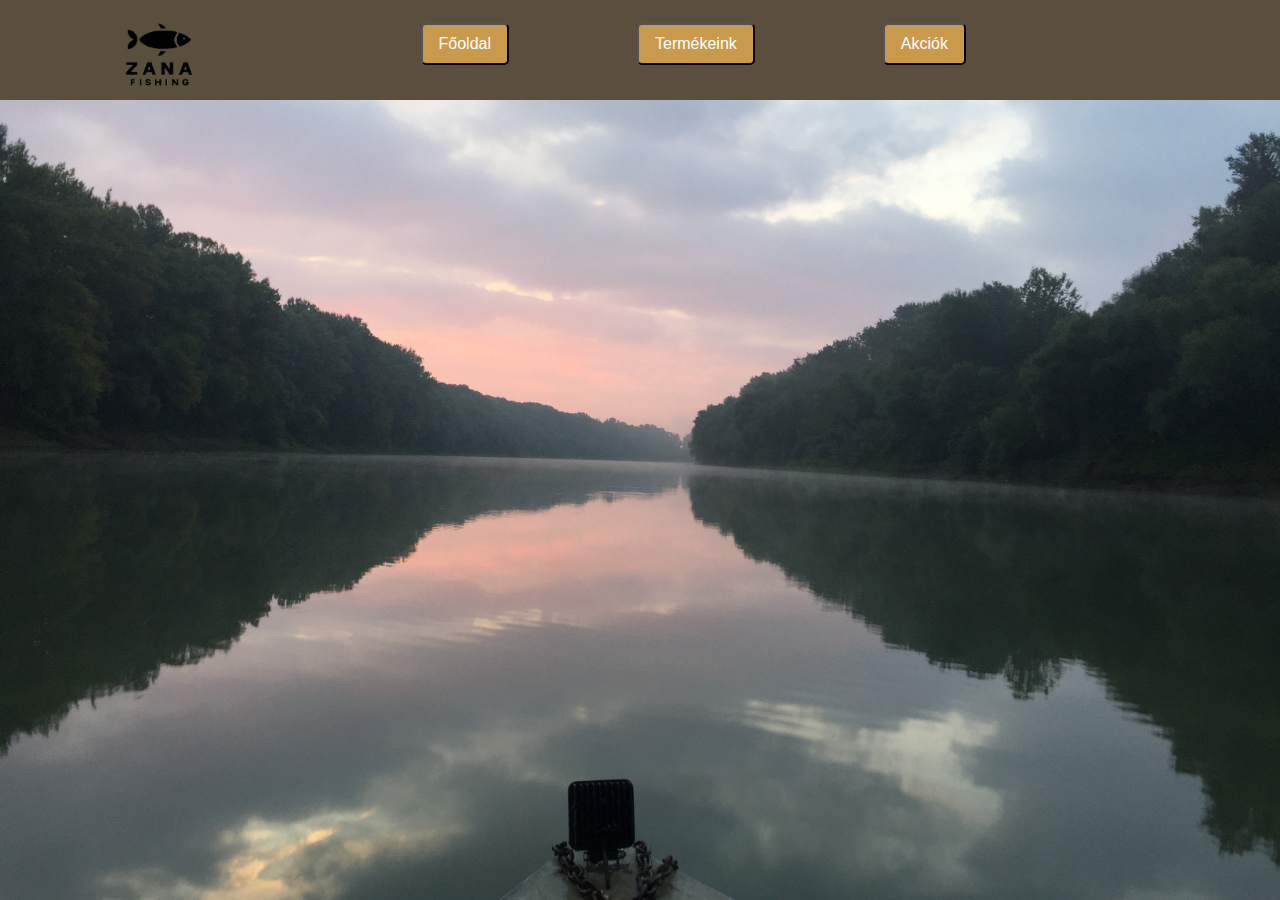
==== akciok.html @ df9d309b "chagnes" ====
<html lang="hu">
<head>
    <meta charset="UTF-8">
    <meta name="viewport" content="width=device-width, initial-scale=1.0">
    <title>Zana Fishing</title>
    <link rel="stylesheet" href="akciok.css">
</head>
<header>
    <img src="logo.png" alt="" >
    <a href="index.html"><button>Főoldal</button></a>
    <a href="termekek.html"><button class="akciok">Termékeink</button></a>
    <a href="akciok.html"><button class="akciok">Akciók</button></a>
     

</header>

<body>
    
</body>
</html>
---- akciok.css ----
header {
    background-color: rgb(90, 79, 61);
    background-size: cover;
    height: 100px; /* Állítsd be a kívánt magasságot */
    color: rgb(228, 222, 222);
    display: flex;
    font-family: 'Gill Sans', 'Gill Sans MT', Calibri, 'Trebuchet MS', sans-serif;
    font-size: 30px;
    
}
header img {
    height: 150%;
    width: auto;
    padding-left: 25px;
    margin-top: -20px;
}
header a{

    margin-left: 10%;
    margin-top: 1.8%;
}
body {
    font-family: Arial, Helvetica, sans-serif;
    margin: 0;
    padding: 0;
    background-color: rgb(6, 94, 99);
    background: url('bckgrnd.jpg') no-repeat;
    background-size: 100%;

}

.container {
    width: 80%;
    margin: auto;
    overflow: hidden;
    display: flex;
    flex-wrap: wrap;
    justify-content: space-around;
}
.product {
    background:  rgb(58, 51, 39);
    margin: 15px;
    padding: 15px;
    border-radius: 5px;
    box-shadow: 0px 0px 10px rgba(0, 0, 0, 0.1);
    text-align: center;
    width: 15%;
    color: white;
}

.product img {
    max-width: 100%;
    height: auto;

}
button{
    color: white;
    background-color: rgb(201, 153, 76);
    padding: 10px 16px;
    text-align: center;
    text-decoration: none;
    display: inline-block;
    font-size: 16px;
    border-radius: 5px;
}
button:hover{
    opacity: 50%;
}
button.termekek{
    
}

#cart {
    position: fixed;
    top: 20px;
    right: 20px;
    background: white;
    padding: 15px;
    border-radius: 5px;
    box-shadow: 0px 0px 10px rgba(0, 0, 0, 0.1);
}
#cart-items {
    list-style: none;
    padding: 0;
}
iframe{
    border-radius: 5px;
    border-color: white;
    margin-top: -550px;
    padding-left: 60px;
}
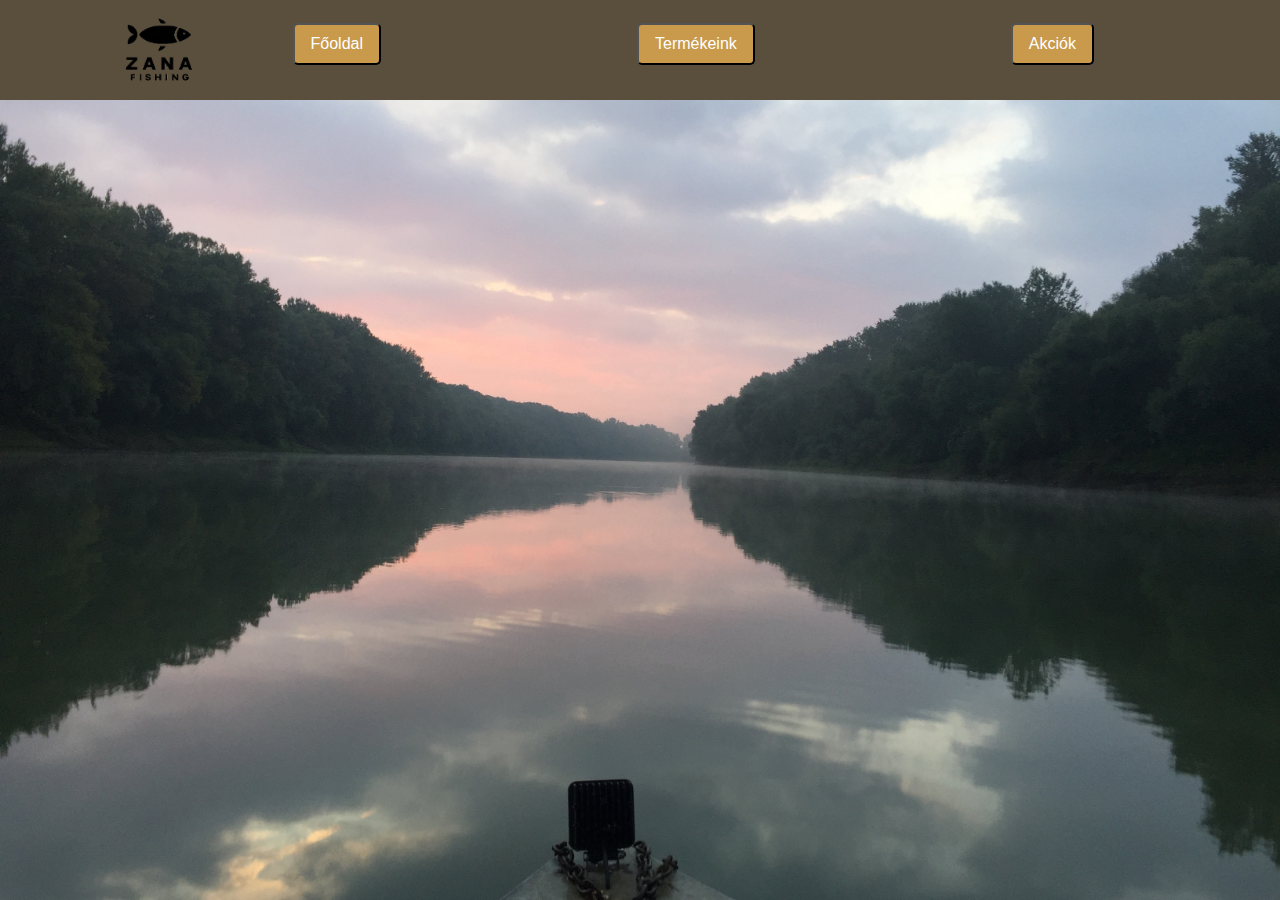
==== commit de9421b9: "new products" ====
--- a/akciok.html
+++ b/akciok.html
@@ -1,3 +1,4 @@
+
 <html lang="hu">
 <head>
     <meta charset="UTF-8">
@@ -8,13 +9,12 @@
 <header>
     <img src="logo.png" alt="" >
     <a href="index.html"><button>Főoldal</button></a>
-    <a href="termekek.html"><button class="akciok">Termékeink</button></a>
-    <a href="akciok.html"><button class="akciok">Akciók</button></a>
-     
-
+    <a href="termekek.html"><button class="termek">Termékeink</button></a> 
+    <a href="akciok.html"><button>Akciók</button></a>
+    <a href="rolunk.html"><button>Rólunk</button></a>
 </header>
 
 <body>
     
 </body>
-</html>+</html>
--- a/akciok.css
+++ b/akciok.css
@@ -13,11 +13,13 @@
     height: 150%;
     width: auto;
     padding-left: 25px;
-    margin-top: -20px;
+    margin-top: -25px;
+    
 }
 header a{
 
-    margin-left: 10%;
+    margin-left: auto;
+    margin-right: 20%;
     margin-top: 1.8%;
 }
 body {
